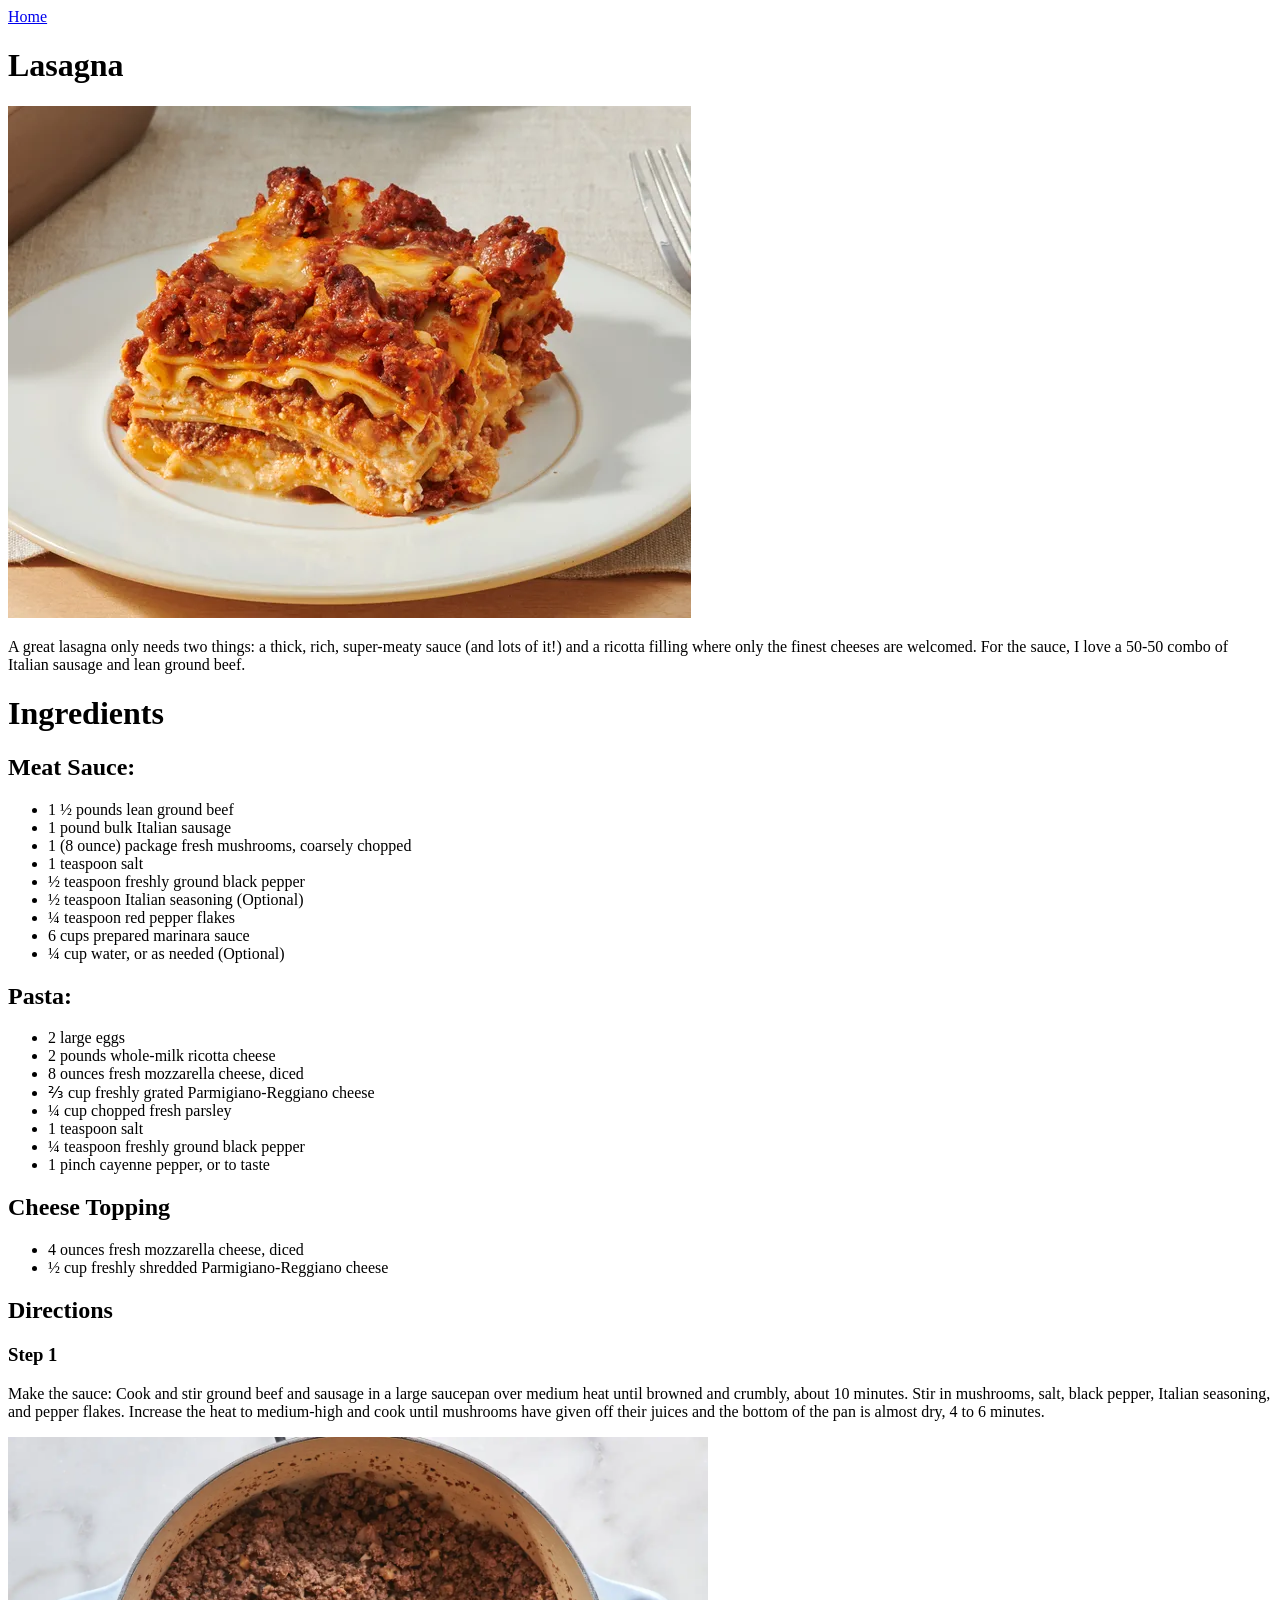
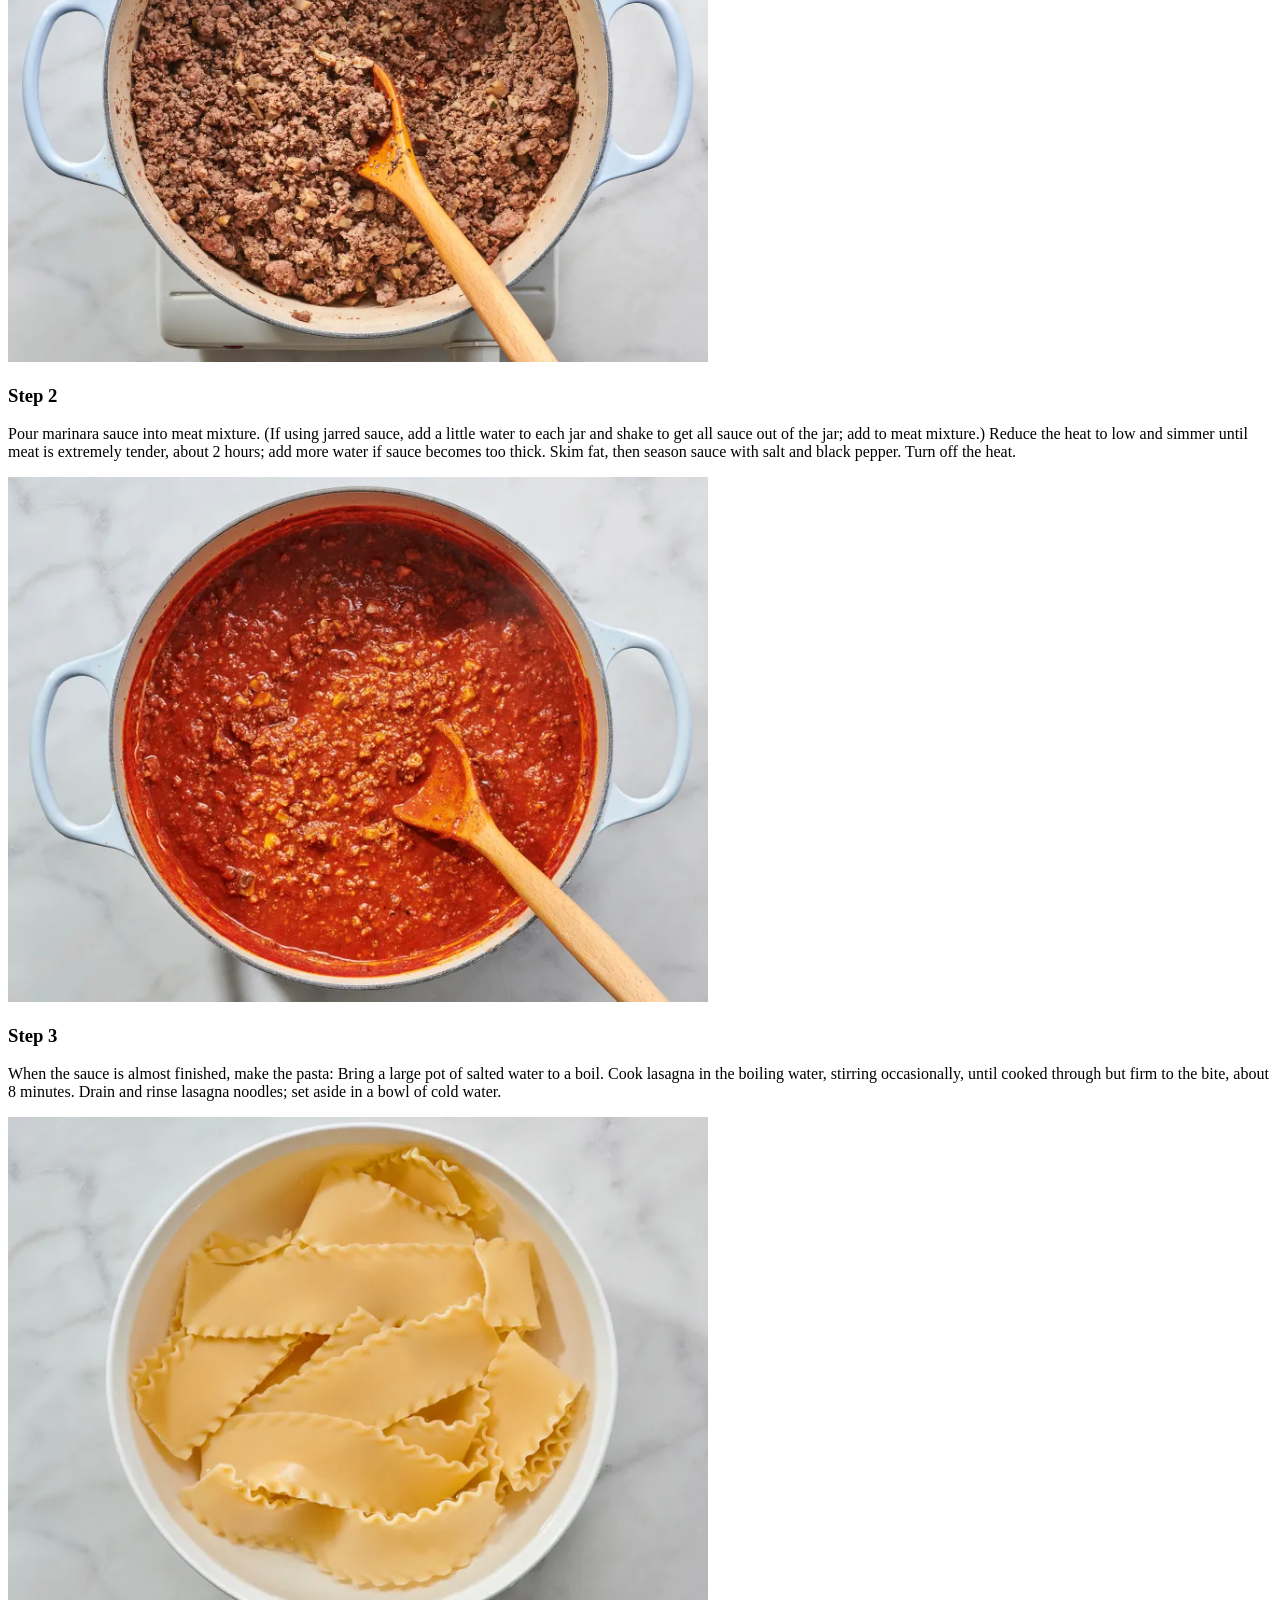
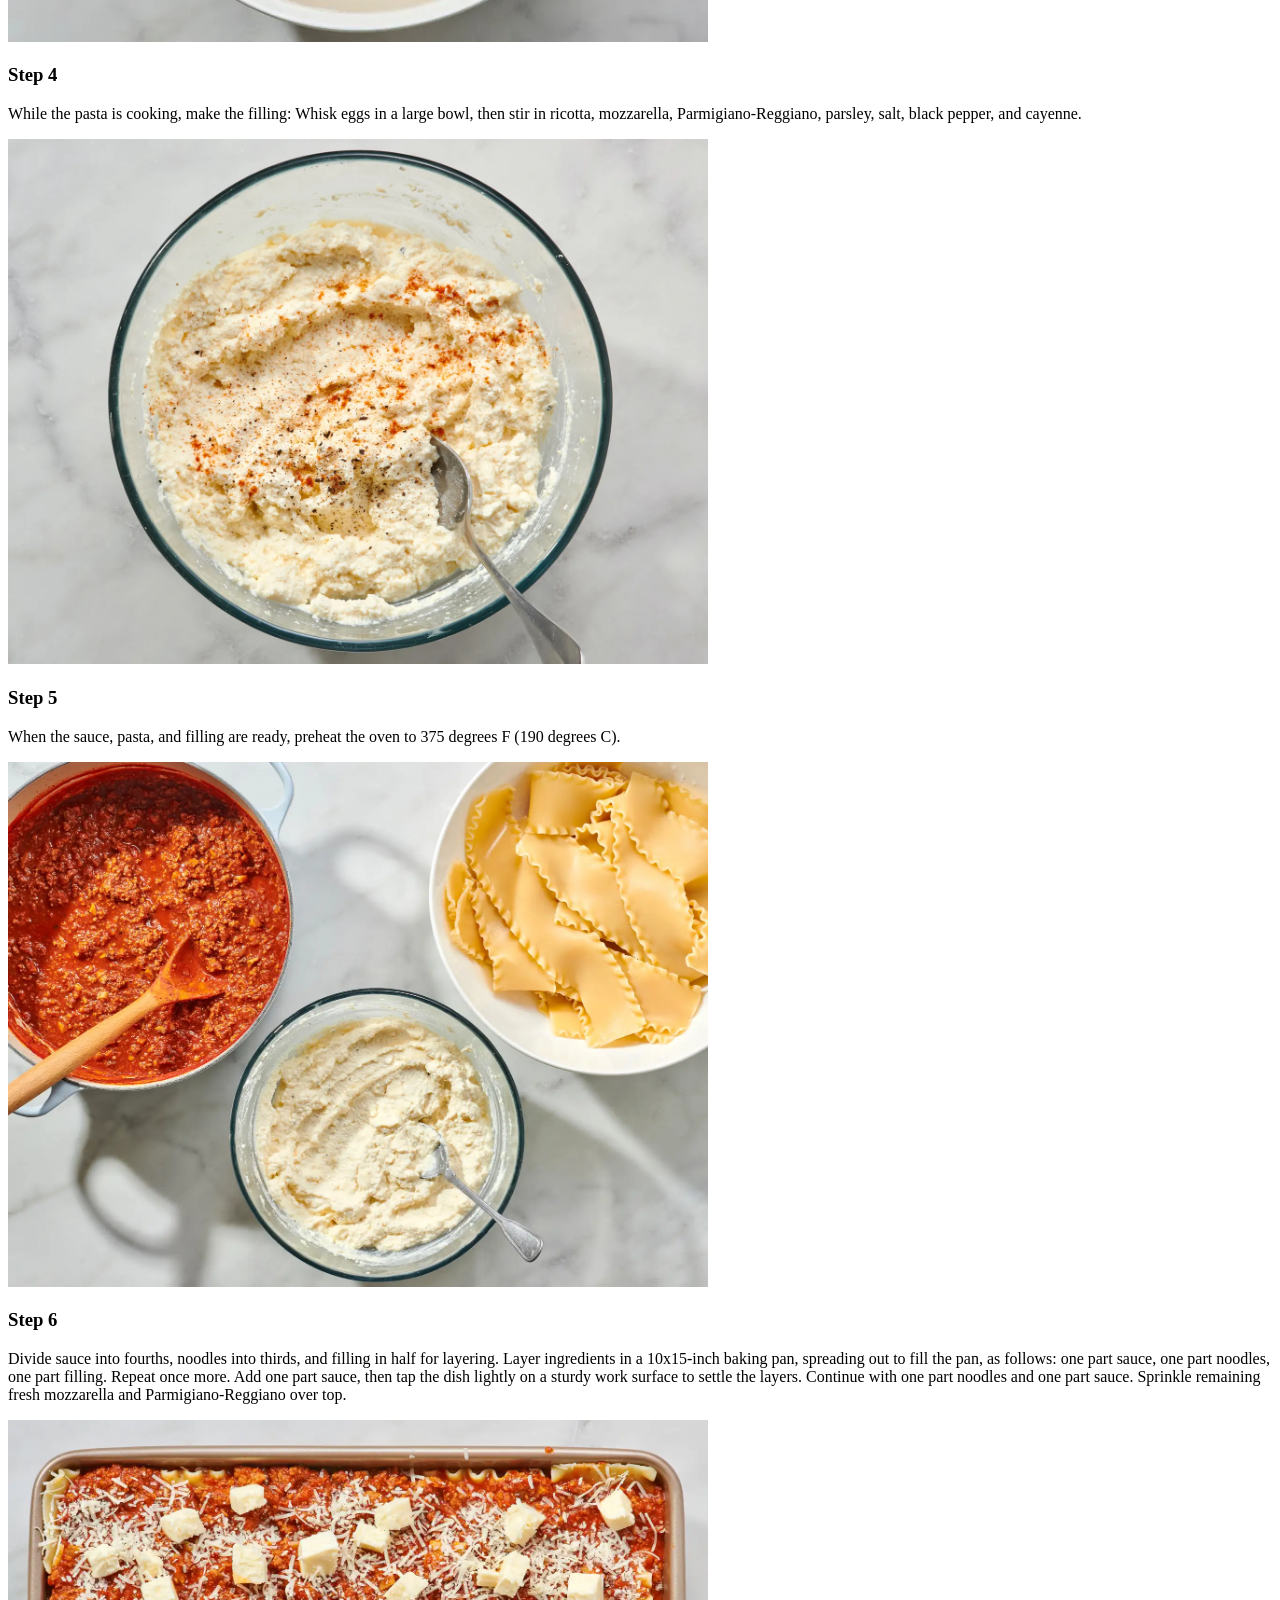
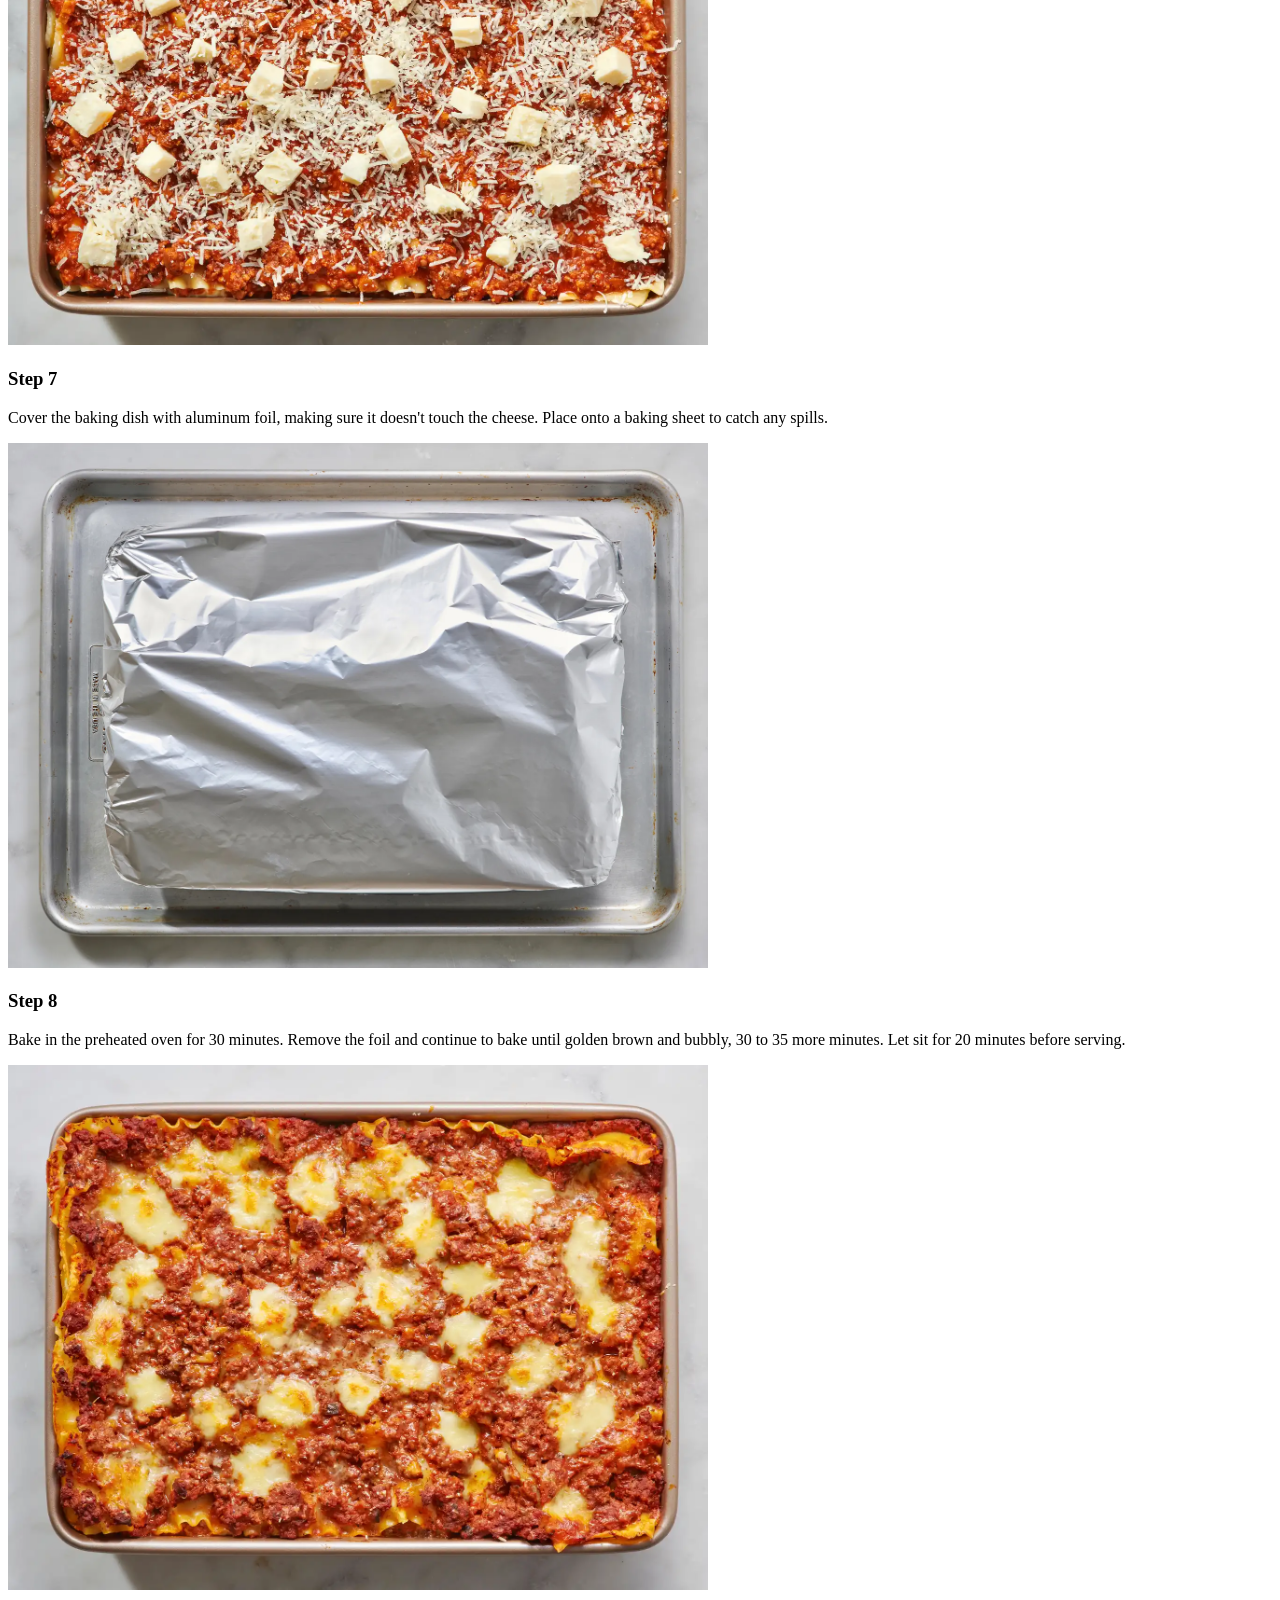
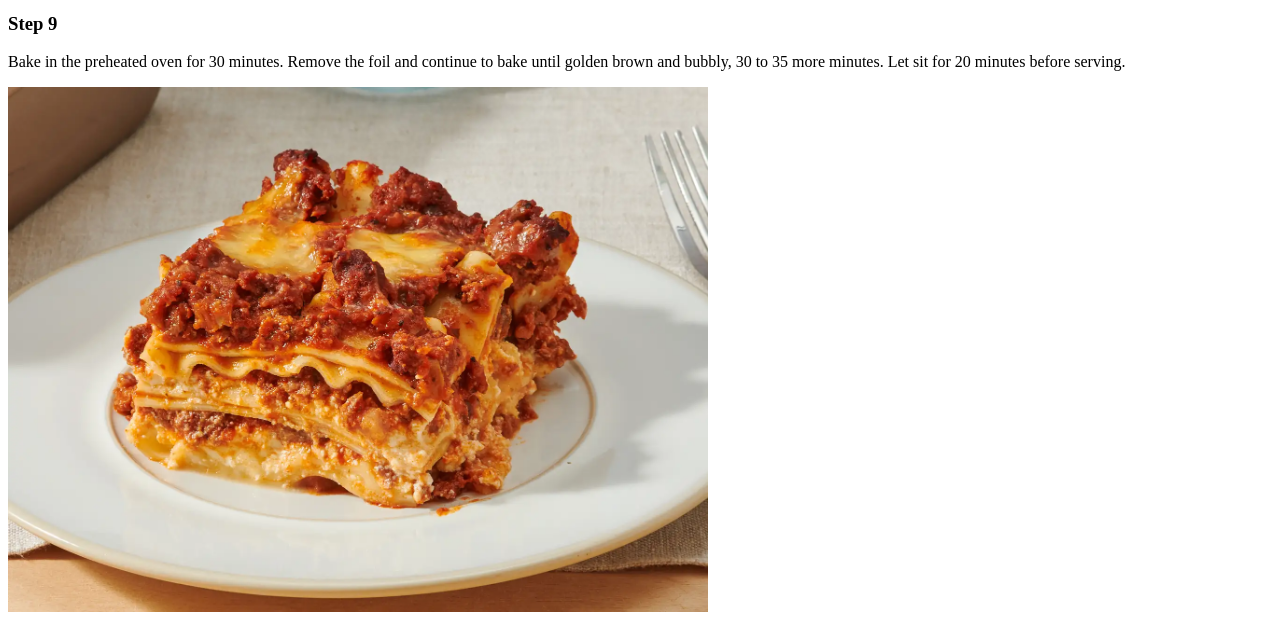
==== recipes/lasagna.html @ dfdcca8e "Added three recipes under the recipe folder" ====
<!DOCTYPE html>
    <html lang="en">
    <head>
        <meta charset="UTF-8">
        <meta name="viewport" content="width=device-width, initial-scale=1.0">
        <title>Document</title>
    </head>
    <body>
        <a href="../index.html">Home</a>

        <h1>Lasagna</h1>
        <img src="../images/lasagna/lasagna.jpg" alt="Lasagna">
        <p>A great lasagna only needs two things: a thick, rich, super-meaty sauce (and lots of it!) and a ricotta filling where only the finest cheeses are welcomed. For the sauce, I love a 50-50 combo of Italian sausage and lean ground beef.</p>
        
        <h1>Ingredients</h1>
        <h2>Meat Sauce:</h2> 
        <ul>
            <li>1 ½ pounds lean ground beef</li>
            <li>1 pound bulk Italian sausage</li>
            <li>1 (8 ounce) package fresh mushrooms, coarsely chopped</li>
            <li>1 teaspoon salt</li>
            <li>½ teaspoon freshly ground black pepper</li>
            <li>½ teaspoon Italian seasoning (Optional)</li>
            <li>¼ teaspoon red pepper flakes</li>
            <li>6 cups prepared marinara sauce</li>
            <li>¼ cup water, or as needed (Optional)</li>
        </ul>

        <h2>Pasta:</h2> 
        <ul>
            <li>2 large eggs</li>
            <li>2 pounds whole-milk ricotta cheese</li>
            <li>8 ounces fresh mozzarella cheese, diced</li>
            <li>⅔ cup freshly grated Parmigiano-Reggiano cheese</li>
            <li>¼ cup chopped fresh parsley</li>
            <li>1 teaspoon salt</li>
            <li>¼ teaspoon freshly ground black pepper</li>
            <li>1 pinch cayenne pepper, or to taste</li>
        </ul>

        <h2>Cheese Topping</h2> 
        <ul>
            <li>4 ounces fresh mozzarella cheese, diced</li>
            <li>½ cup freshly shredded Parmigiano-Reggiano cheese</li>
        </ul>

        <h2>Directions</h2>

        <h3>Step 1</h3>
        <p>Make the sauce: Cook and stir ground beef and sausage in a large saucepan over medium heat until browned and crumbly, about 10 minutes. Stir in mushrooms, salt, black pepper, Italian seasoning, and pepper flakes. Increase the heat to medium-high and cook until mushrooms have given off their juices and the bottom of the pan is almost dry, 4 to 6 minutes.</p>
        <img src="../images/lasagna/lasagna-step1.jpg" alt="Step 1 of the lasagna recipe" width="700">
        
        <h3>Step 2</h3>    
        <p>Pour marinara sauce into meat mixture. (If using jarred sauce, add a little water to each jar and shake to get all sauce out of the jar; add to meat mixture.) Reduce the heat to low and simmer until meat is extremely tender, about 2 hours; add more water if sauce becomes too thick. Skim fat, then season sauce with salt and black pepper. Turn off the heat.</p>
        <img src="../images/lasagna/lasagna-step2.jpg" alt="Step 2 of the lasagna recipe" width="700">
        
        <h3>Step 3</h3>    
        <p>When the sauce is almost finished, make the pasta: Bring a large pot of salted water to a boil. Cook lasagna in the boiling water, stirring occasionally, until cooked through but firm to the bite, about 8 minutes. Drain and rinse lasagna noodles; set aside in a bowl of cold water.</p>
        <img src="../images/lasagna/lasagna-step3.jpg" alt="Step 3 of the lasagna recipe" width="700">
        
        <h3>Step 4</h3>    
        <p>While the pasta is cooking, make the filling: Whisk eggs in a large bowl, then stir in ricotta, mozzarella, Parmigiano-Reggiano, parsley, salt, black pepper, and cayenne.</p>
        <img src="../images/lasagna/lasagna-step4.jpg" alt="Step 4 of the lasagna recipe" width="700">
        
        <h3>Step 5</h3>    
        <p>When the sauce, pasta, and filling are ready, preheat the oven to 375 degrees F (190 degrees C).</p>
        <img src="../images/lasagna/lasagna-step5.jpg" alt="Step 5 of the lasagna recipe" width="700">
        
        <h3>Step 6</h3>    
        <p>Divide sauce into fourths, noodles into thirds, and filling in half for layering. Layer ingredients in a 10x15-inch baking pan, spreading out to fill the pan, as follows: one part sauce, one part noodles, one part filling. Repeat once more. Add one part sauce, then tap the dish lightly on a sturdy work surface to settle the layers. Continue with one part noodles and one part sauce. Sprinkle remaining fresh mozzarella and Parmigiano-Reggiano over top.</p>
        <img src="../images/lasagna/lasagna-step6.jpg" alt="Step 6 of the lasagna recipe" width="700">
        
        <h3>Step 7</h3>    
        <p>Cover the baking dish with aluminum foil, making sure it doesn't touch the cheese. Place onto a baking sheet to catch any spills.</p>
        <img src="../images/lasagna/lasagna-step7.jpg" alt="Step 7 of the lasagna recipe" width="700">
        
        <h3>Step 8</h3>    
        <p>Bake in the preheated oven for 30 minutes. Remove the foil and continue to bake until golden brown and bubbly, 30 to 35 more minutes. Let sit for 20 minutes before serving.</p>
        <img src="../images/lasagna/lasagna-step8.jpg" alt="Step 8 of the lasagna recipe" width="700">
        
        <h3>Step 9</h3>    
        <p>Bake in the preheated oven for 30 minutes. Remove the foil and continue to bake until golden brown and bubbly, 30 to 35 more minutes. Let sit for 20 minutes before serving.</p>
        <img src="../images/lasagna/lasagna-step9.jpg" alt="Step 9 of the lasagna recipe" width="700">
        
    </body> 
</html>
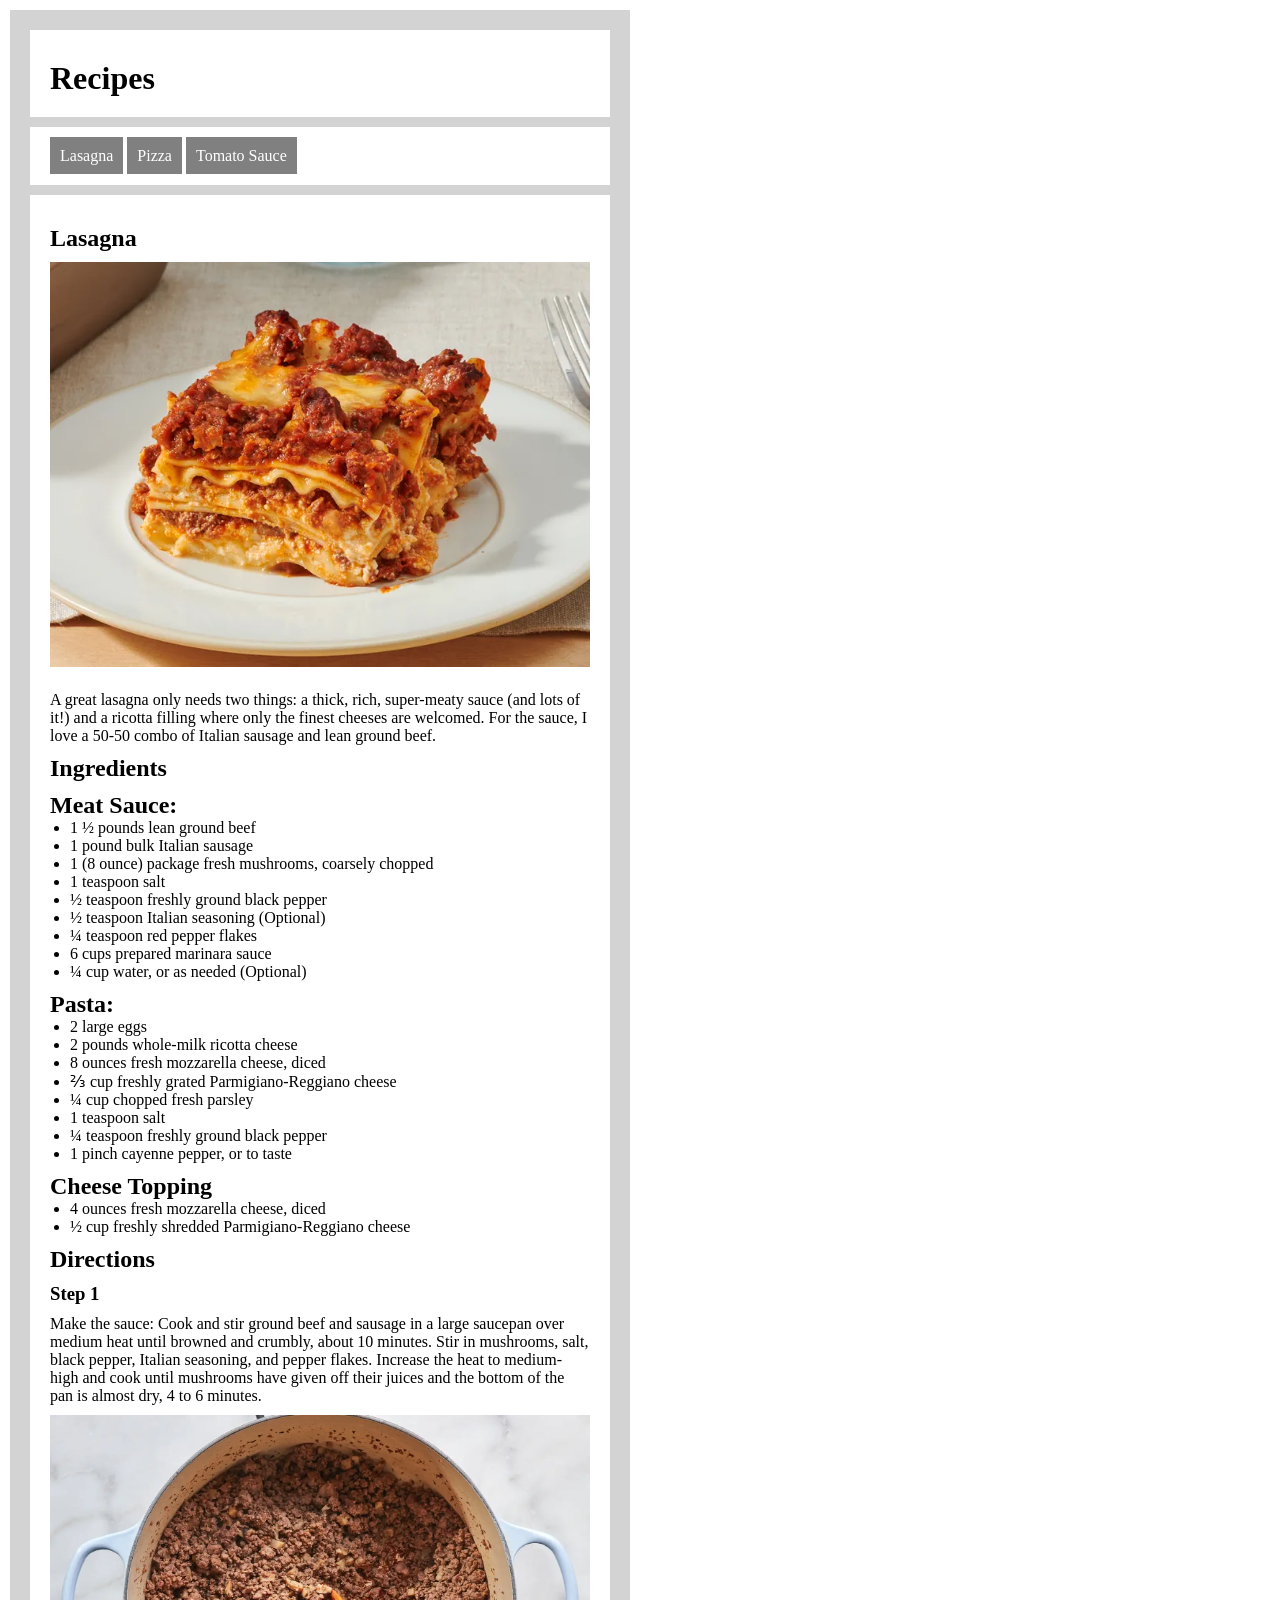
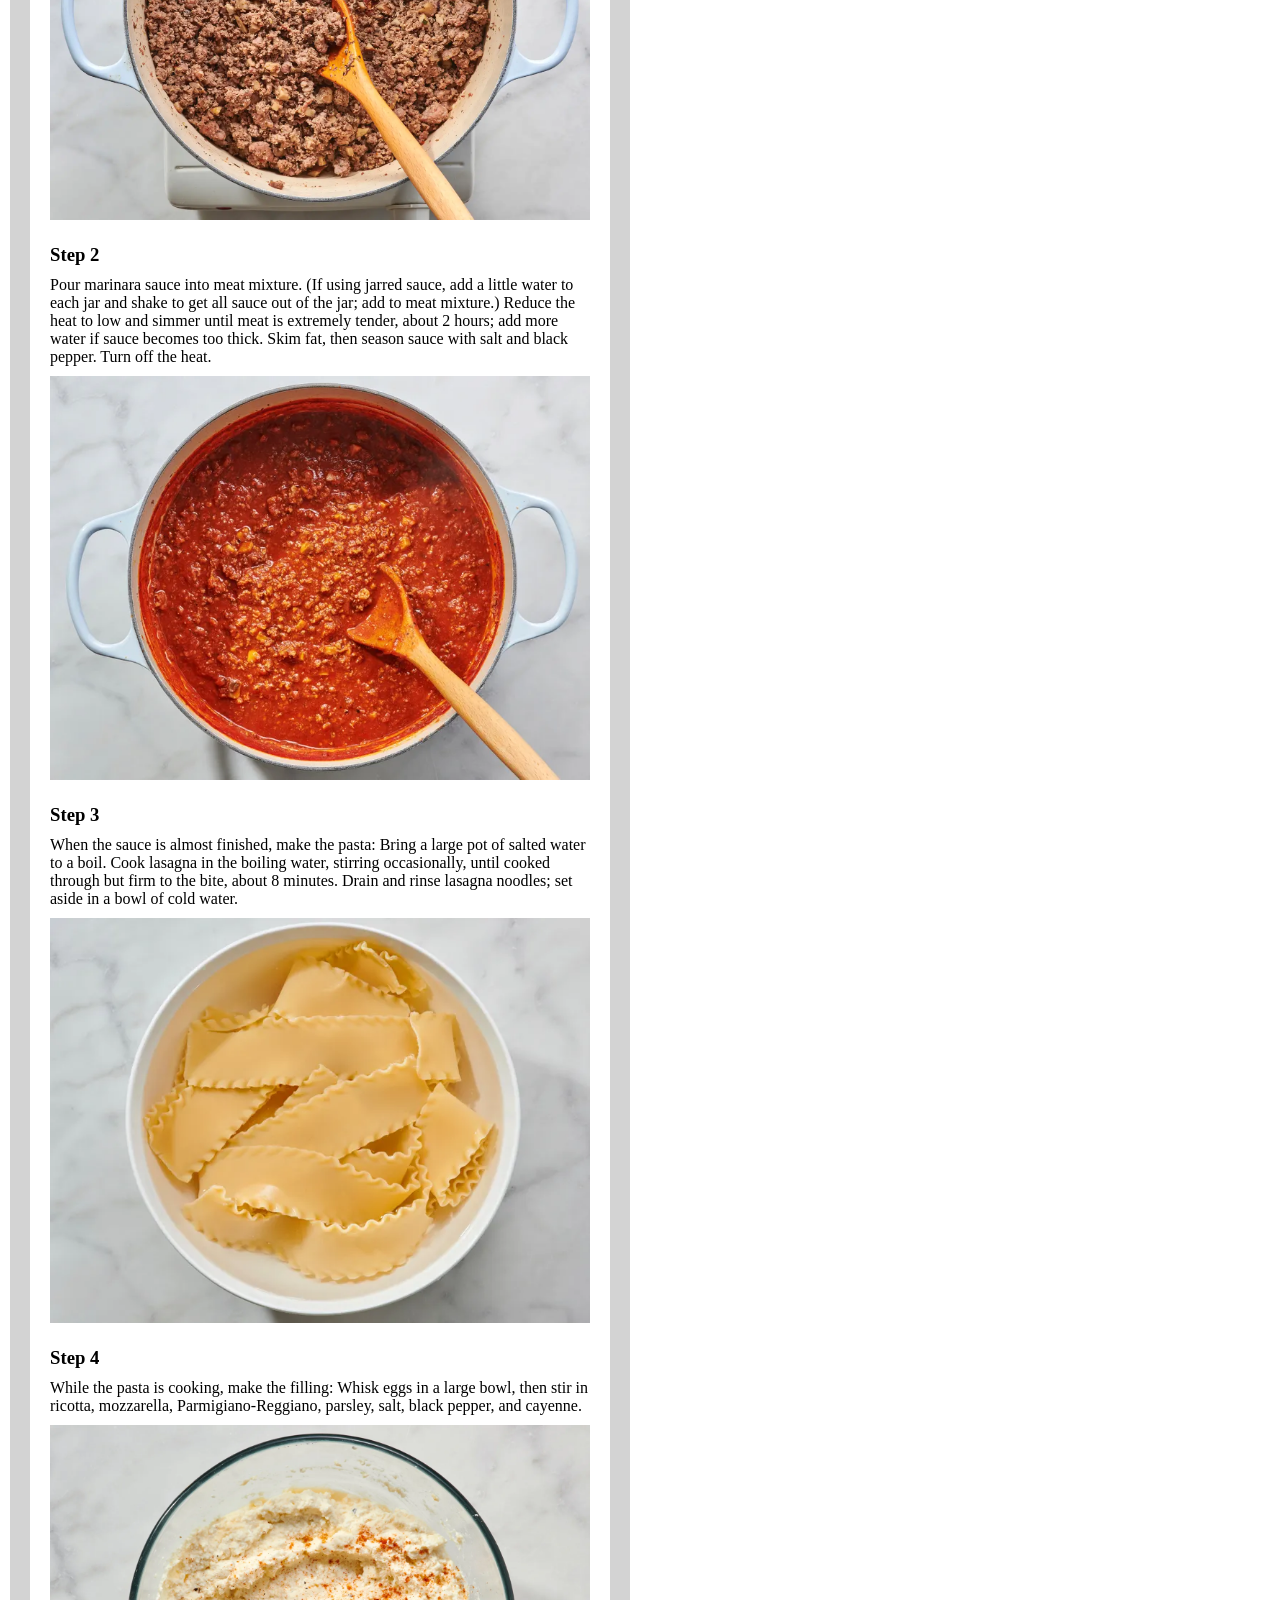
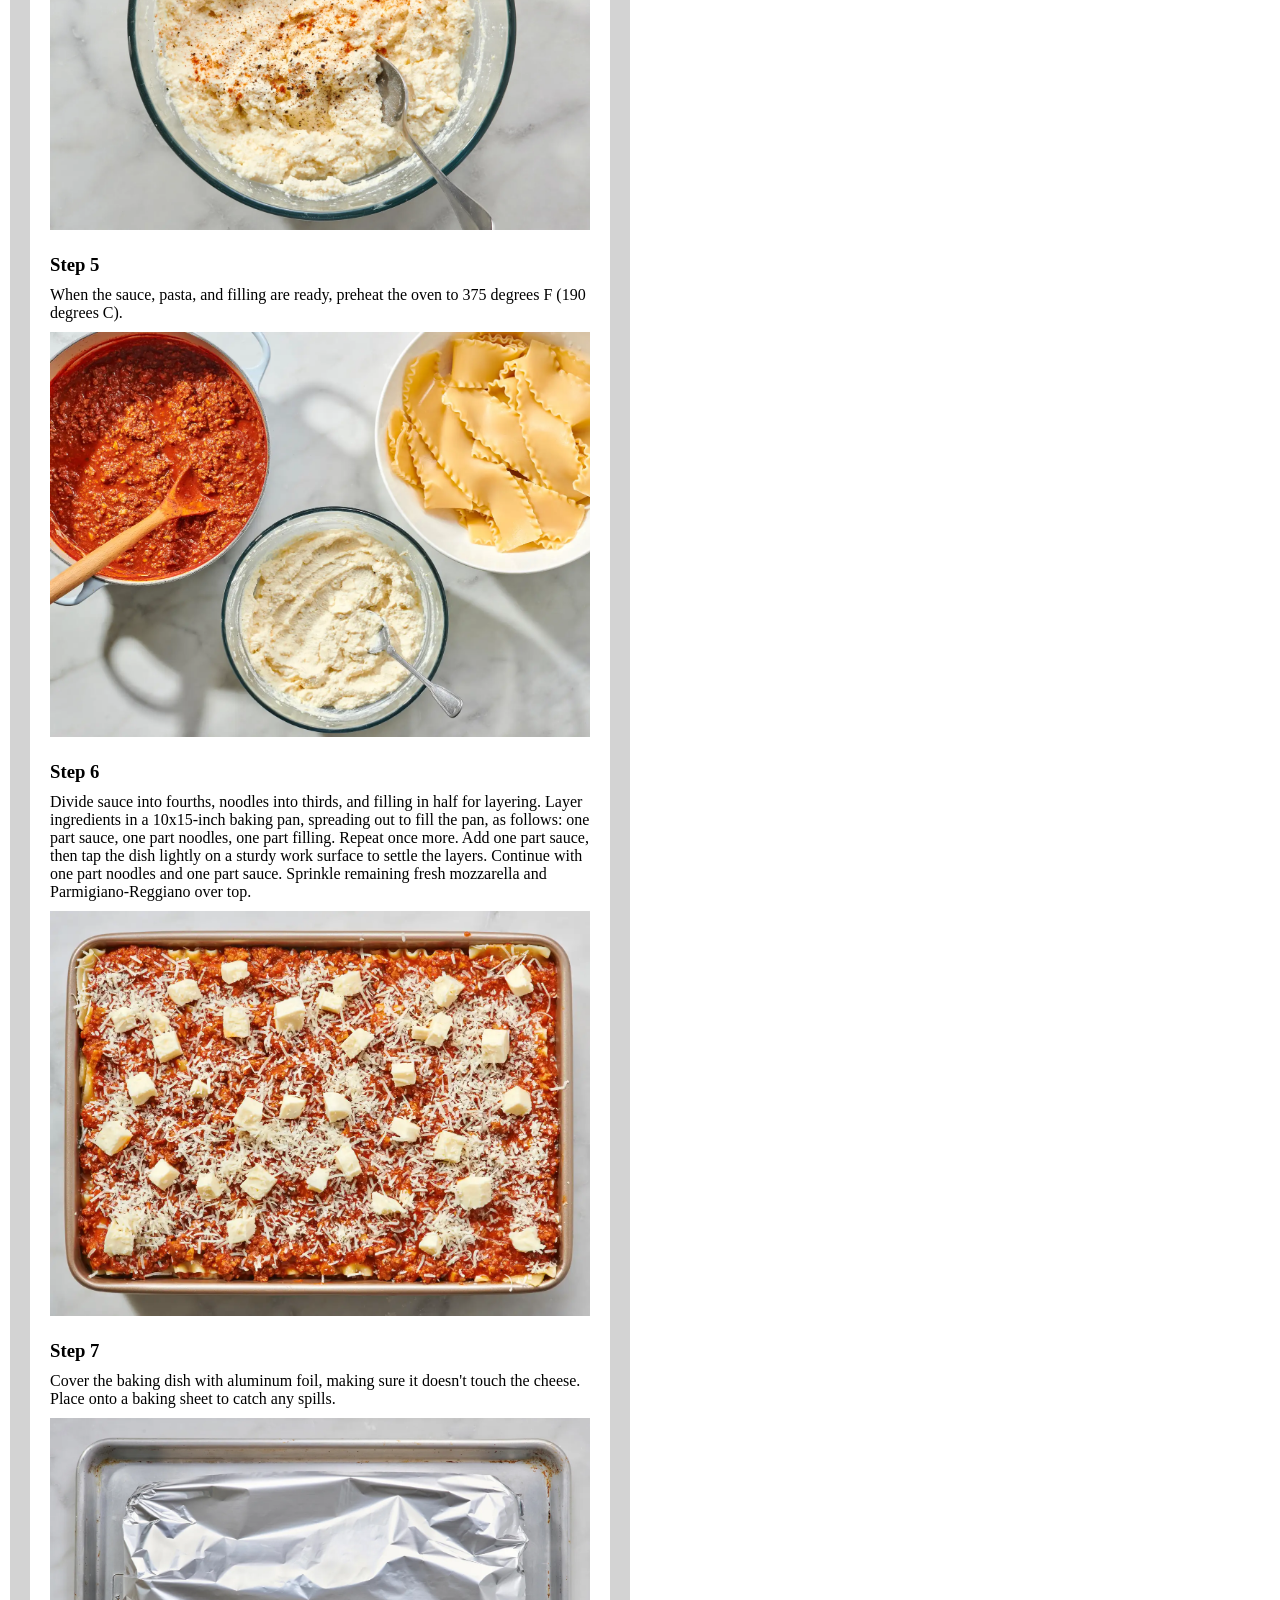
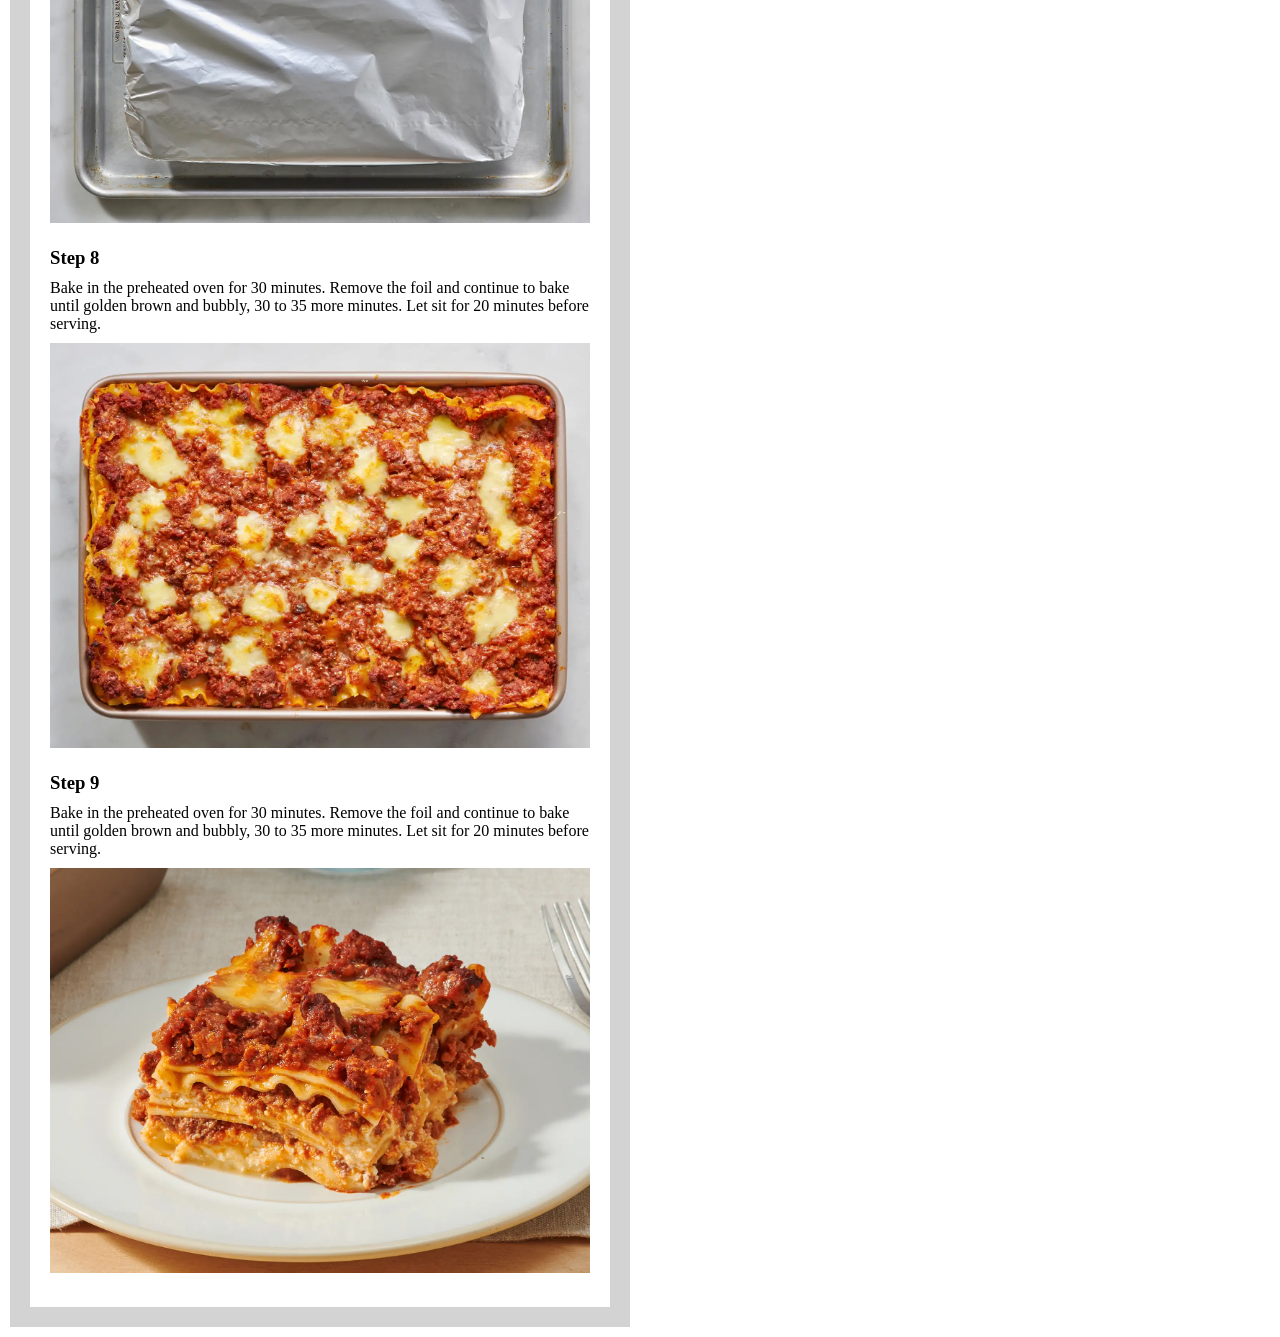
==== commit e15b1a8b: "CSS added and a few bugs fixed" ====
--- a/recipes/lasagna.html
+++ b/recipes/lasagna.html
@@ -4,83 +4,100 @@
         <meta charset="UTF-8">
         <meta name="viewport" content="width=device-width, initial-scale=1.0">
         <title>Document</title>
+        <link rel="stylesheet" href="../stylesheet.css">
     </head>
     <body>
-        <a href="../index.html">Home</a>
 
-        <h1>Lasagna</h1>
-        <img src="../images/lasagna/lasagna.jpg" alt="Lasagna">
-        <p>A great lasagna only needs two things: a thick, rich, super-meaty sauce (and lots of it!) and a ricotta filling where only the finest cheeses are welcomed. For the sauce, I love a 50-50 combo of Italian sausage and lean ground beef.</p>
+        <div id="wrapper">
+            <header>
+                <h1><a href="../index.html">Recipes</a></h1>
+            </header>
+            <nav>
+                <ul>
+                    <li><a href="lasagna.html">Lasagna</a></li>
+                    <li><a href="pizza.html">Pizza</a></li>
+                    <li><a href="tomato-sauce.html">Tomato Sauce</a></li>
+                </ul>
+            </nav>
+            
+            <section>
+
+                <h1>Lasagna</h1>
+                <img src="../images/lasagna/lasagna.jpg" alt="Lasagna">
+                <p>A great lasagna only needs two things: a thick, rich, super-meaty sauce (and lots of it!) and a ricotta filling where only the finest cheeses are welcomed. For the sauce, I love a 50-50 combo of Italian sausage and lean ground beef.</p>
+                
+                <h1>Ingredients</h1>
+                <h2>Meat Sauce:</h2> 
+                <ul>
+                    <li>1 ½ pounds lean ground beef</li>
+                    <li>1 pound bulk Italian sausage</li>
+                    <li>1 (8 ounce) package fresh mushrooms, coarsely chopped</li>
+                    <li>1 teaspoon salt</li>
+                    <li>½ teaspoon freshly ground black pepper</li>
+                    <li>½ teaspoon Italian seasoning (Optional)</li>
+                    <li>¼ teaspoon red pepper flakes</li>
+                    <li>6 cups prepared marinara sauce</li>
+                    <li>¼ cup water, or as needed (Optional)</li>
+                </ul>
+
+                <h2>Pasta:</h2> 
+                <ul>
+                    <li>2 large eggs</li>
+                    <li>2 pounds whole-milk ricotta cheese</li>
+                    <li>8 ounces fresh mozzarella cheese, diced</li>
+                    <li>⅔ cup freshly grated Parmigiano-Reggiano cheese</li>
+                    <li>¼ cup chopped fresh parsley</li>
+                    <li>1 teaspoon salt</li>
+                    <li>¼ teaspoon freshly ground black pepper</li>
+                    <li>1 pinch cayenne pepper, or to taste</li>
+                </ul>
+
+                <h2>Cheese Topping</h2> 
+                <ul>
+                    <li>4 ounces fresh mozzarella cheese, diced</li>
+                    <li>½ cup freshly shredded Parmigiano-Reggiano cheese</li>
+                </ul>
+
+                <h2>Directions</h2>
+
+                <h3>Step 1</h3>
+                <p>Make the sauce: Cook and stir ground beef and sausage in a large saucepan over medium heat until browned and crumbly, about 10 minutes. Stir in mushrooms, salt, black pepper, Italian seasoning, and pepper flakes. Increase the heat to medium-high and cook until mushrooms have given off their juices and the bottom of the pan is almost dry, 4 to 6 minutes.</p>
+                <img src="../images/lasagna/lasagna-step1.jpg" alt="Step 1 of the lasagna recipe"cc>
+                
+                <h3>Step 2</h3>    
+                <p>Pour marinara sauce into meat mixture. (If using jarred sauce, add a little water to each jar and shake to get all sauce out of the jar; add to meat mixture.) Reduce the heat to low and simmer until meat is extremely tender, about 2 hours; add more water if sauce becomes too thick. Skim fat, then season sauce with salt and black pepper. Turn off the heat.</p>
+                <img src="../images/lasagna/lasagna-step2.jpg" alt="Step 2 of the lasagna recipe" width="700">
+                
+                <h3>Step 3</h3>    
+                <p>When the sauce is almost finished, make the pasta: Bring a large pot of salted water to a boil. Cook lasagna in the boiling water, stirring occasionally, until cooked through but firm to the bite, about 8 minutes. Drain and rinse lasagna noodles; set aside in a bowl of cold water.</p>
+                <img src="../images/lasagna/lasagna-step3.jpg" alt="Step 3 of the lasagna recipe" width="700">
+                
+                <h3>Step 4</h3>    
+                <p>While the pasta is cooking, make the filling: Whisk eggs in a large bowl, then stir in ricotta, mozzarella, Parmigiano-Reggiano, parsley, salt, black pepper, and cayenne.</p>
+                <img src="../images/lasagna/lasagna-step4.jpg" alt="Step 4 of the lasagna recipe" width="700">
+                
+                <h3>Step 5</h3>    
+                <p>When the sauce, pasta, and filling are ready, preheat the oven to 375 degrees F (190 degrees C).</p>
+                <img src="../images/lasagna/lasagna-step5.jpg" alt="Step 5 of the lasagna recipe" width="700">
+                
+                <h3>Step 6</h3>    
+                <p>Divide sauce into fourths, noodles into thirds, and filling in half for layering. Layer ingredients in a 10x15-inch baking pan, spreading out to fill the pan, as follows: one part sauce, one part noodles, one part filling. Repeat once more. Add one part sauce, then tap the dish lightly on a sturdy work surface to settle the layers. Continue with one part noodles and one part sauce. Sprinkle remaining fresh mozzarella and Parmigiano-Reggiano over top.</p>
+                <img src="../images/lasagna/lasagna-step6.jpg" alt="Step 6 of the lasagna recipe" width="700">
+                
+                <h3>Step 7</h3>    
+                <p>Cover the baking dish with aluminum foil, making sure it doesn't touch the cheese. Place onto a baking sheet to catch any spills.</p>
+                <img src="../images/lasagna/lasagna-step7.jpg" alt="Step 7 of the lasagna recipe" width="700">
+                
+                <h3>Step 8</h3>    
+                <p>Bake in the preheated oven for 30 minutes. Remove the foil and continue to bake until golden brown and bubbly, 30 to 35 more minutes. Let sit for 20 minutes before serving.</p>
+                <img src="../images/lasagna/lasagna-step8.jpg" alt="Step 8 of the lasagna recipe" width="700">
+                
+                <h3>Step 9</h3>    
+                <p>Bake in the preheated oven for 30 minutes. Remove the foil and continue to bake until golden brown and bubbly, 30 to 35 more minutes. Let sit for 20 minutes before serving.</p>
+                <img src="../images/lasagna/lasagna-step9.jpg" alt="Step 9 of the lasagna recipe" width="700">
+
+            </section>
         
-        <h1>Ingredients</h1>
-        <h2>Meat Sauce:</h2> 
-        <ul>
-            <li>1 ½ pounds lean ground beef</li>
-            <li>1 pound bulk Italian sausage</li>
-            <li>1 (8 ounce) package fresh mushrooms, coarsely chopped</li>
-            <li>1 teaspoon salt</li>
-            <li>½ teaspoon freshly ground black pepper</li>
-            <li>½ teaspoon Italian seasoning (Optional)</li>
-            <li>¼ teaspoon red pepper flakes</li>
-            <li>6 cups prepared marinara sauce</li>
-            <li>¼ cup water, or as needed (Optional)</li>
-        </ul>
-
-        <h2>Pasta:</h2> 
-        <ul>
-            <li>2 large eggs</li>
-            <li>2 pounds whole-milk ricotta cheese</li>
-            <li>8 ounces fresh mozzarella cheese, diced</li>
-            <li>⅔ cup freshly grated Parmigiano-Reggiano cheese</li>
-            <li>¼ cup chopped fresh parsley</li>
-            <li>1 teaspoon salt</li>
-            <li>¼ teaspoon freshly ground black pepper</li>
-            <li>1 pinch cayenne pepper, or to taste</li>
-        </ul>
-
-        <h2>Cheese Topping</h2> 
-        <ul>
-            <li>4 ounces fresh mozzarella cheese, diced</li>
-            <li>½ cup freshly shredded Parmigiano-Reggiano cheese</li>
-        </ul>
-
-        <h2>Directions</h2>
-
-        <h3>Step 1</h3>
-        <p>Make the sauce: Cook and stir ground beef and sausage in a large saucepan over medium heat until browned and crumbly, about 10 minutes. Stir in mushrooms, salt, black pepper, Italian seasoning, and pepper flakes. Increase the heat to medium-high and cook until mushrooms have given off their juices and the bottom of the pan is almost dry, 4 to 6 minutes.</p>
-        <img src="../images/lasagna/lasagna-step1.jpg" alt="Step 1 of the lasagna recipe" width="700">
-        
-        <h3>Step 2</h3>    
-        <p>Pour marinara sauce into meat mixture. (If using jarred sauce, add a little water to each jar and shake to get all sauce out of the jar; add to meat mixture.) Reduce the heat to low and simmer until meat is extremely tender, about 2 hours; add more water if sauce becomes too thick. Skim fat, then season sauce with salt and black pepper. Turn off the heat.</p>
-        <img src="../images/lasagna/lasagna-step2.jpg" alt="Step 2 of the lasagna recipe" width="700">
-        
-        <h3>Step 3</h3>    
-        <p>When the sauce is almost finished, make the pasta: Bring a large pot of salted water to a boil. Cook lasagna in the boiling water, stirring occasionally, until cooked through but firm to the bite, about 8 minutes. Drain and rinse lasagna noodles; set aside in a bowl of cold water.</p>
-        <img src="../images/lasagna/lasagna-step3.jpg" alt="Step 3 of the lasagna recipe" width="700">
-        
-        <h3>Step 4</h3>    
-        <p>While the pasta is cooking, make the filling: Whisk eggs in a large bowl, then stir in ricotta, mozzarella, Parmigiano-Reggiano, parsley, salt, black pepper, and cayenne.</p>
-        <img src="../images/lasagna/lasagna-step4.jpg" alt="Step 4 of the lasagna recipe" width="700">
-        
-        <h3>Step 5</h3>    
-        <p>When the sauce, pasta, and filling are ready, preheat the oven to 375 degrees F (190 degrees C).</p>
-        <img src="../images/lasagna/lasagna-step5.jpg" alt="Step 5 of the lasagna recipe" width="700">
-        
-        <h3>Step 6</h3>    
-        <p>Divide sauce into fourths, noodles into thirds, and filling in half for layering. Layer ingredients in a 10x15-inch baking pan, spreading out to fill the pan, as follows: one part sauce, one part noodles, one part filling. Repeat once more. Add one part sauce, then tap the dish lightly on a sturdy work surface to settle the layers. Continue with one part noodles and one part sauce. Sprinkle remaining fresh mozzarella and Parmigiano-Reggiano over top.</p>
-        <img src="../images/lasagna/lasagna-step6.jpg" alt="Step 6 of the lasagna recipe" width="700">
-        
-        <h3>Step 7</h3>    
-        <p>Cover the baking dish with aluminum foil, making sure it doesn't touch the cheese. Place onto a baking sheet to catch any spills.</p>
-        <img src="../images/lasagna/lasagna-step7.jpg" alt="Step 7 of the lasagna recipe" width="700">
-        
-        <h3>Step 8</h3>    
-        <p>Bake in the preheated oven for 30 minutes. Remove the foil and continue to bake until golden brown and bubbly, 30 to 35 more minutes. Let sit for 20 minutes before serving.</p>
-        <img src="../images/lasagna/lasagna-step8.jpg" alt="Step 8 of the lasagna recipe" width="700">
-        
-        <h3>Step 9</h3>    
-        <p>Bake in the preheated oven for 30 minutes. Remove the foil and continue to bake until golden brown and bubbly, 30 to 35 more minutes. Let sit for 20 minutes before serving.</p>
-        <img src="../images/lasagna/lasagna-step9.jpg" alt="Step 9 of the lasagna recipe" width="700">
-        
+        </div>
     </body> 
 </html>
--- a/stylesheet.css
+++ b/stylesheet.css
@@ -0,0 +1,69 @@
+*{
+    margin: 0;
+    padding: 0;
+}
+
+#wrapper{
+    width: 600px;
+    background-color: lightgray;
+    padding: 10px;
+    margin: 10px;
+}
+
+header{
+    padding: 20px;
+    background-color: white;
+    margin: 10px;
+    color: black;
+}
+
+header a{
+    color: black;
+    text-decoration: none;
+}
+
+header a:hover{
+    text-decoration: underline;
+}
+
+nav{
+    padding: 20px;
+    background-color: white;
+    margin: 10px;
+}
+
+nav li{
+    display: inline;
+}
+
+nav a{
+    padding: 10px;
+    background-color: gray;
+    color: white;
+    text-decoration: none;
+}
+
+nav a:hover{
+    background-color: lightgray;
+    color: black;
+    text-decoration: underline;
+}
+
+section{
+    padding: 20px;
+    background-color: white;
+    margin: 10px;
+}
+
+section li{
+    margin-left: 20px;
+}
+
+section img{
+    width: 100%;
+    padding: 10px 0px;
+}
+
+section p, h1, h2, h3{
+    padding-top:10px
+}
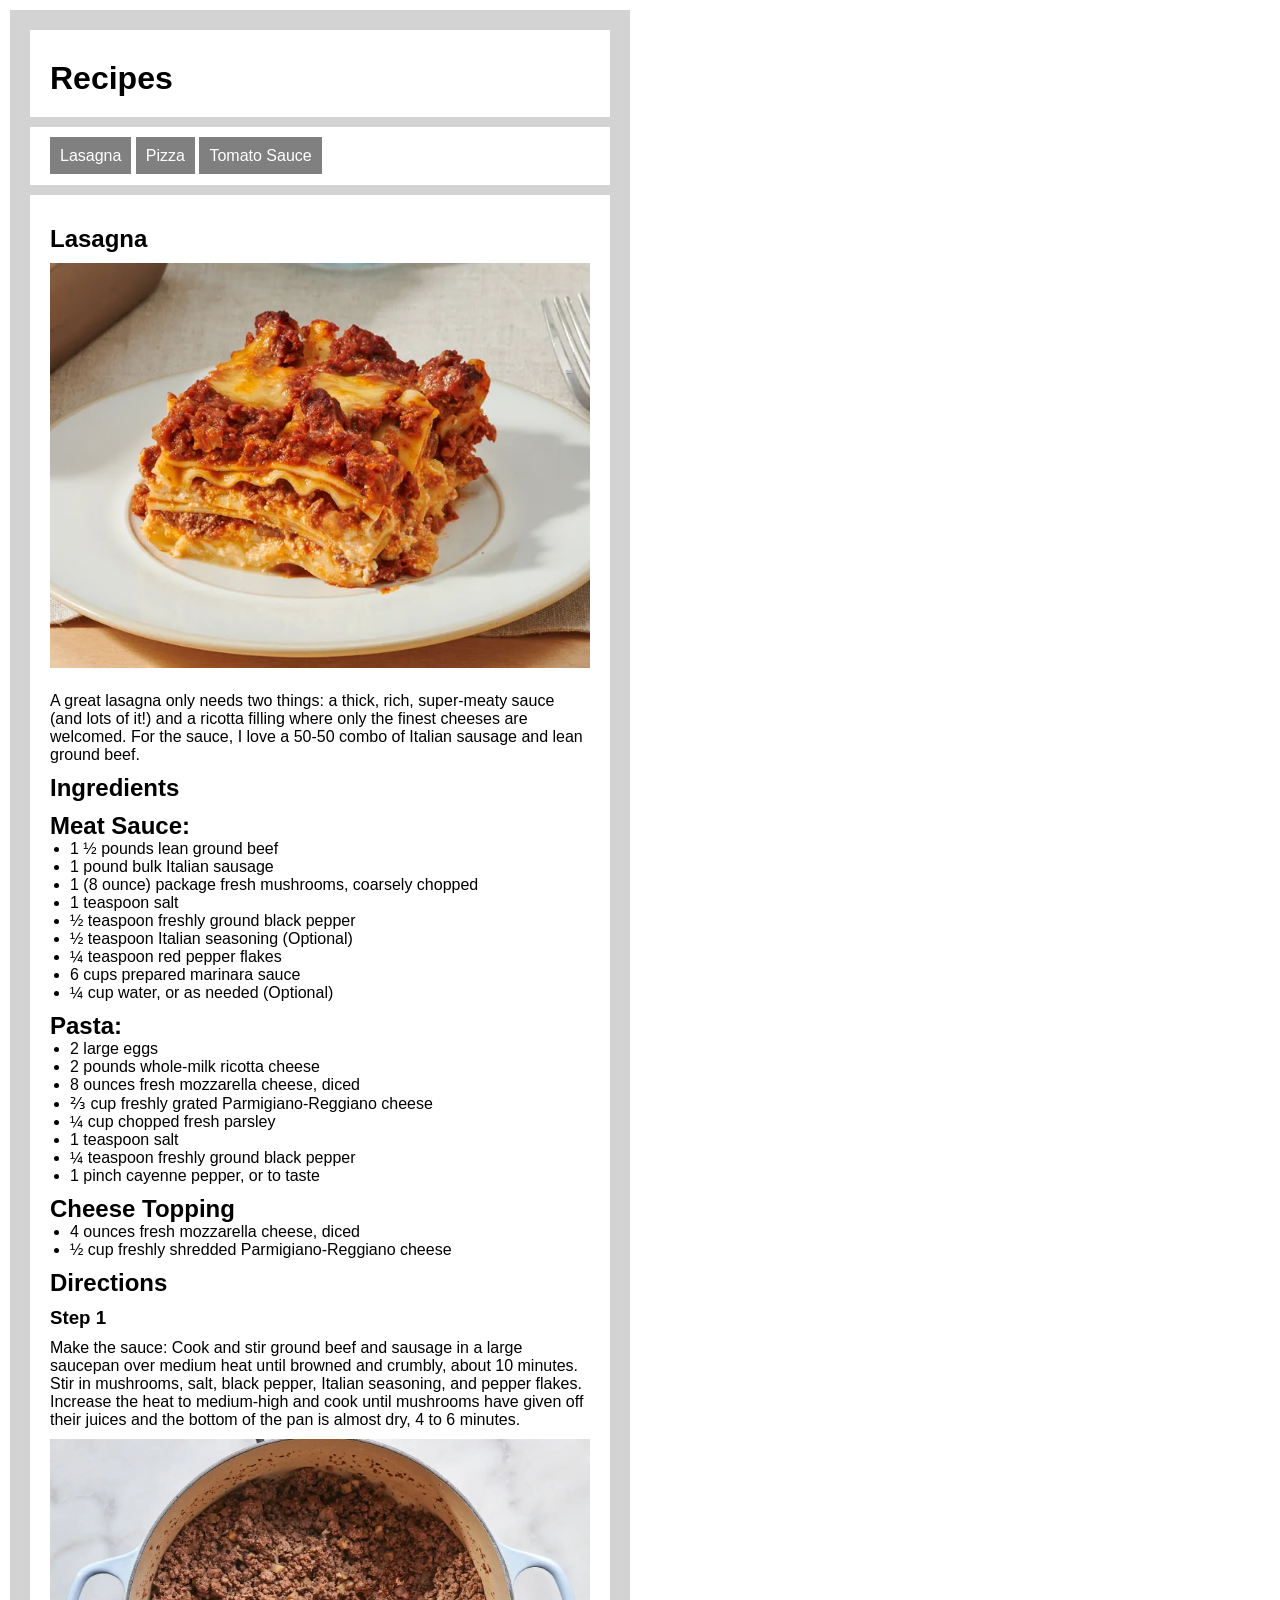
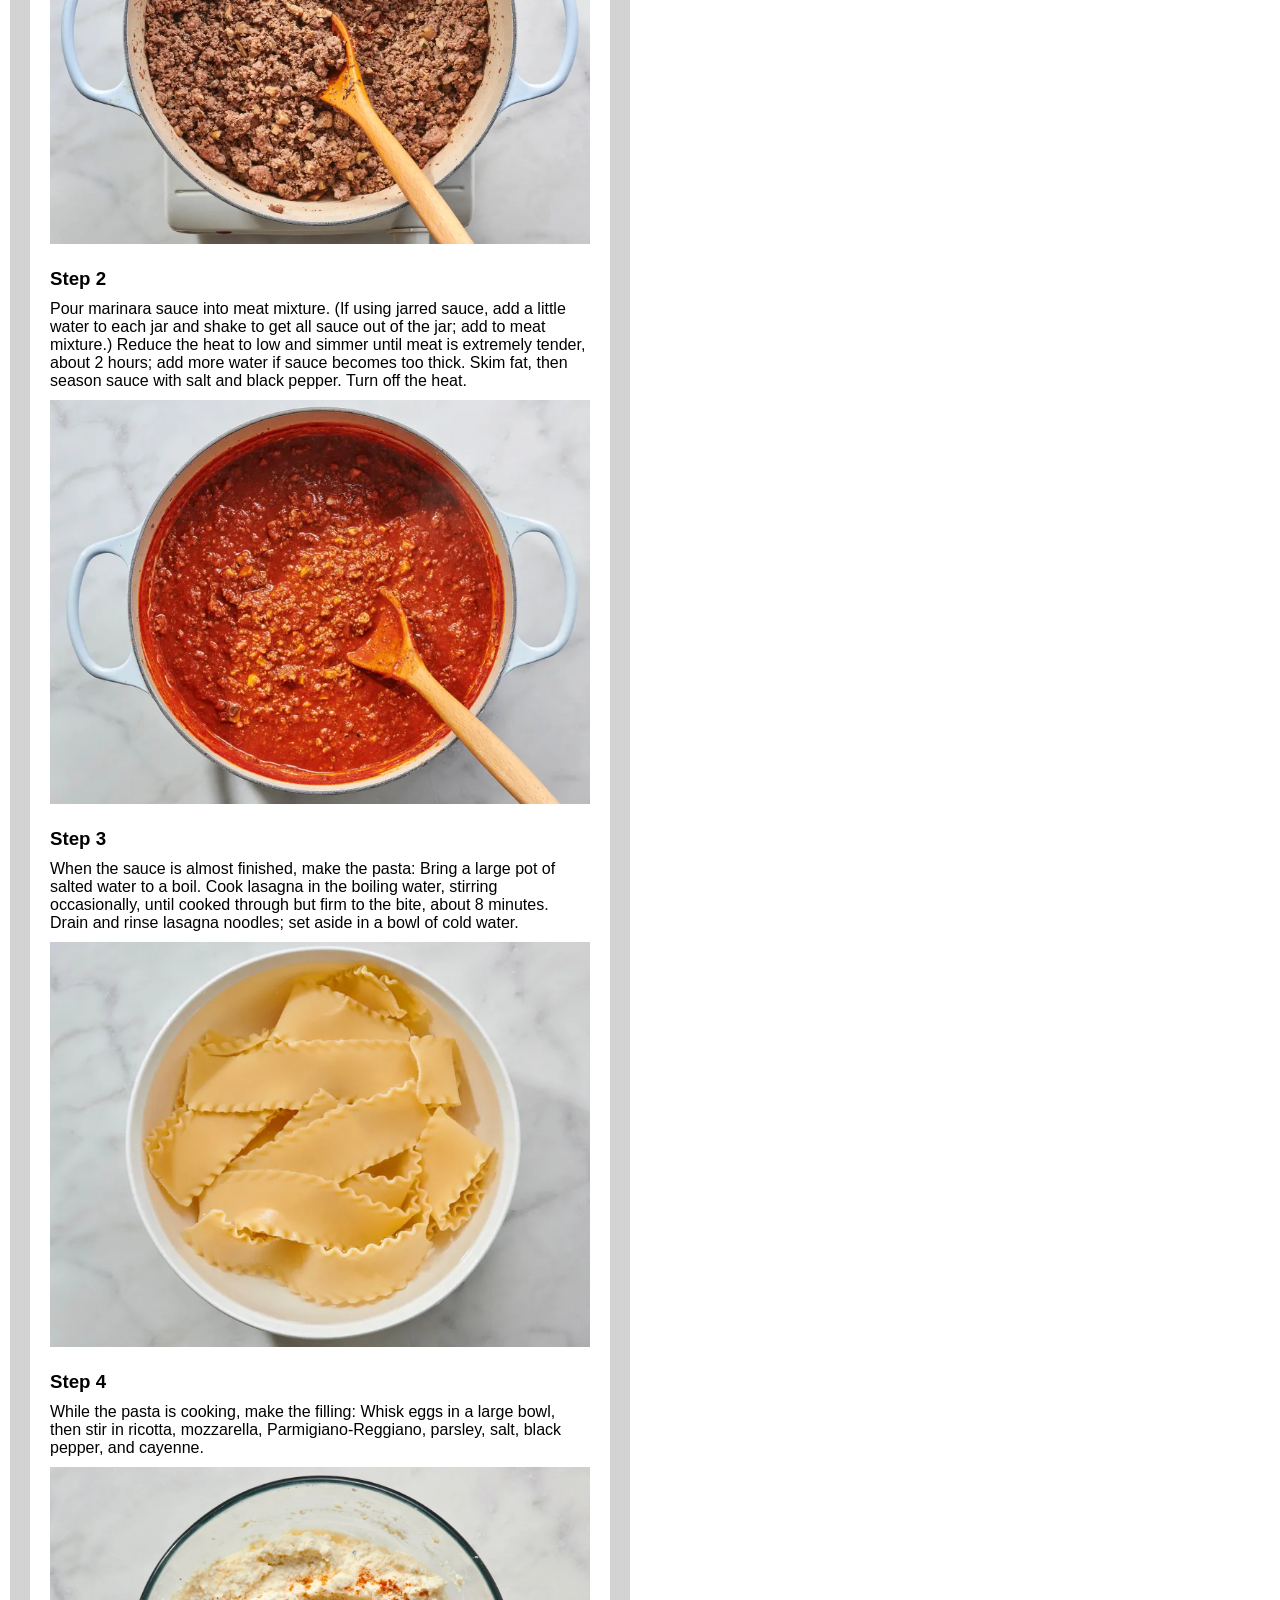
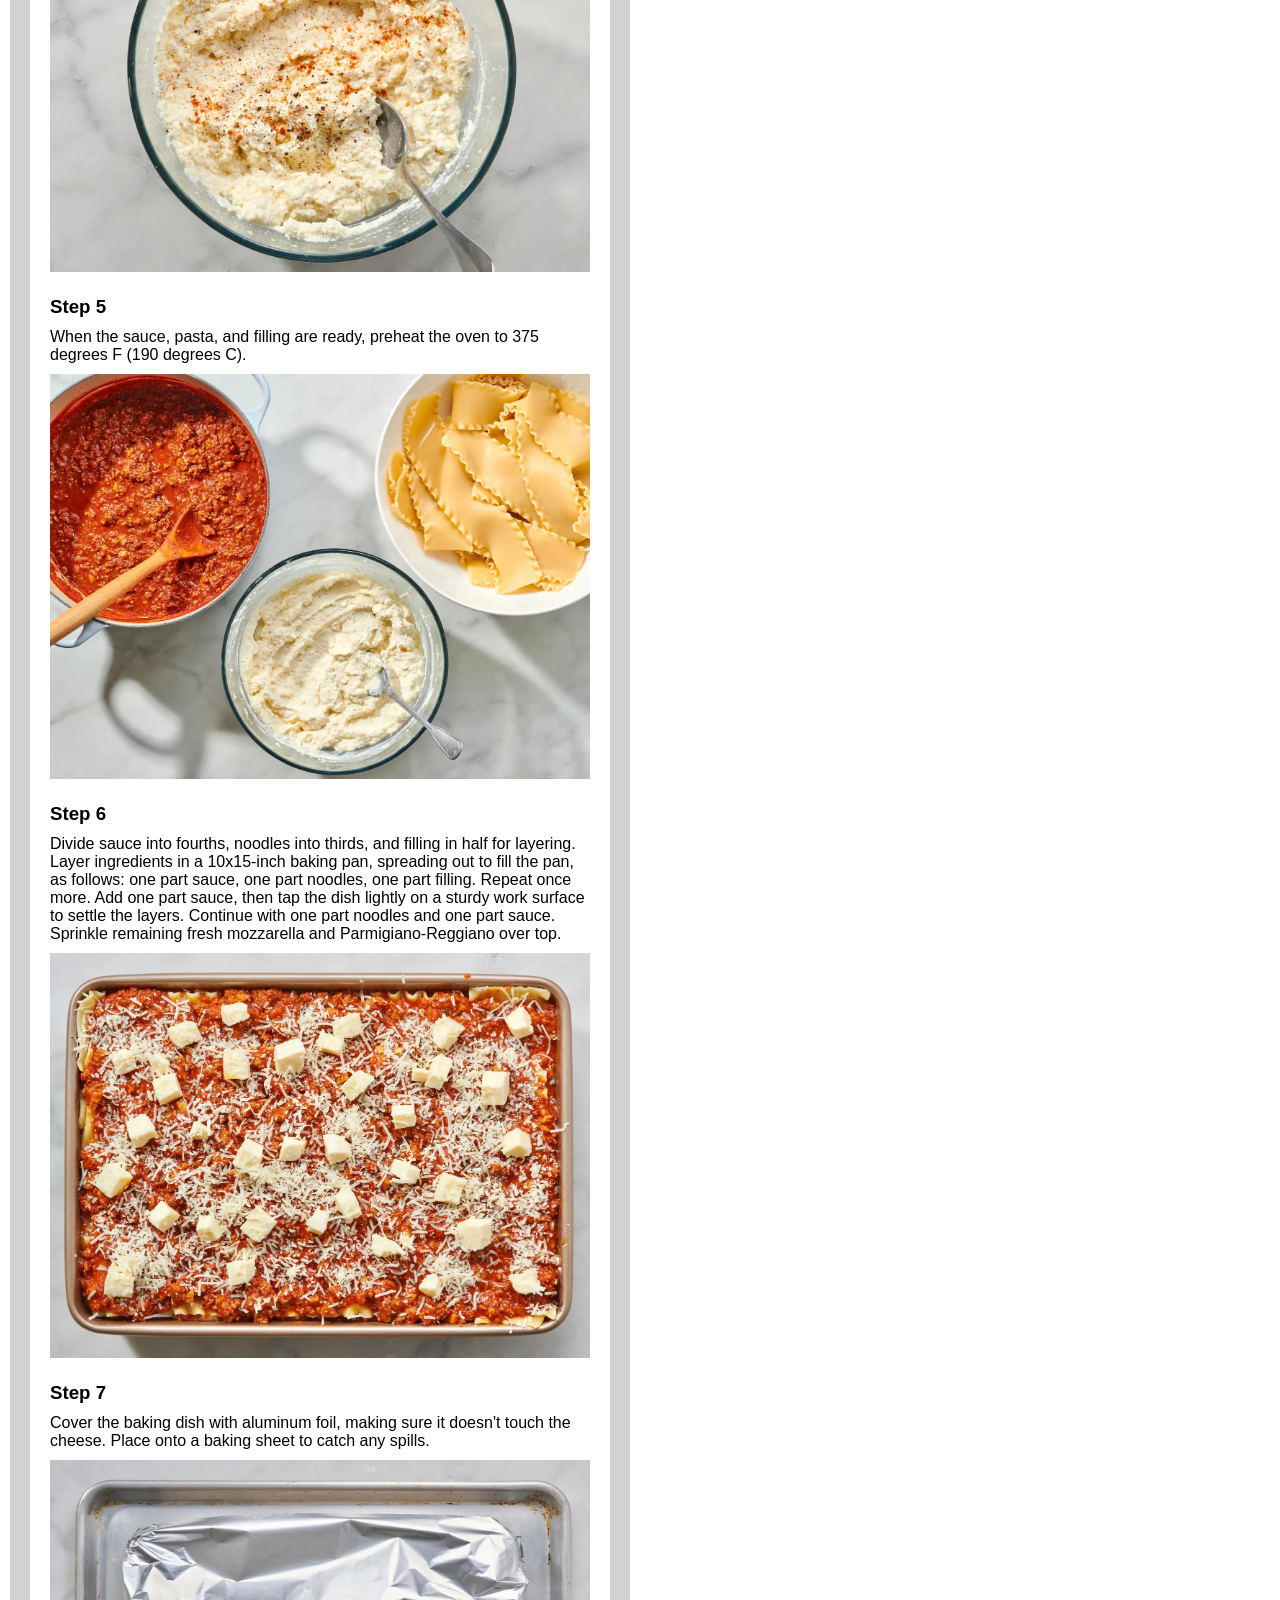
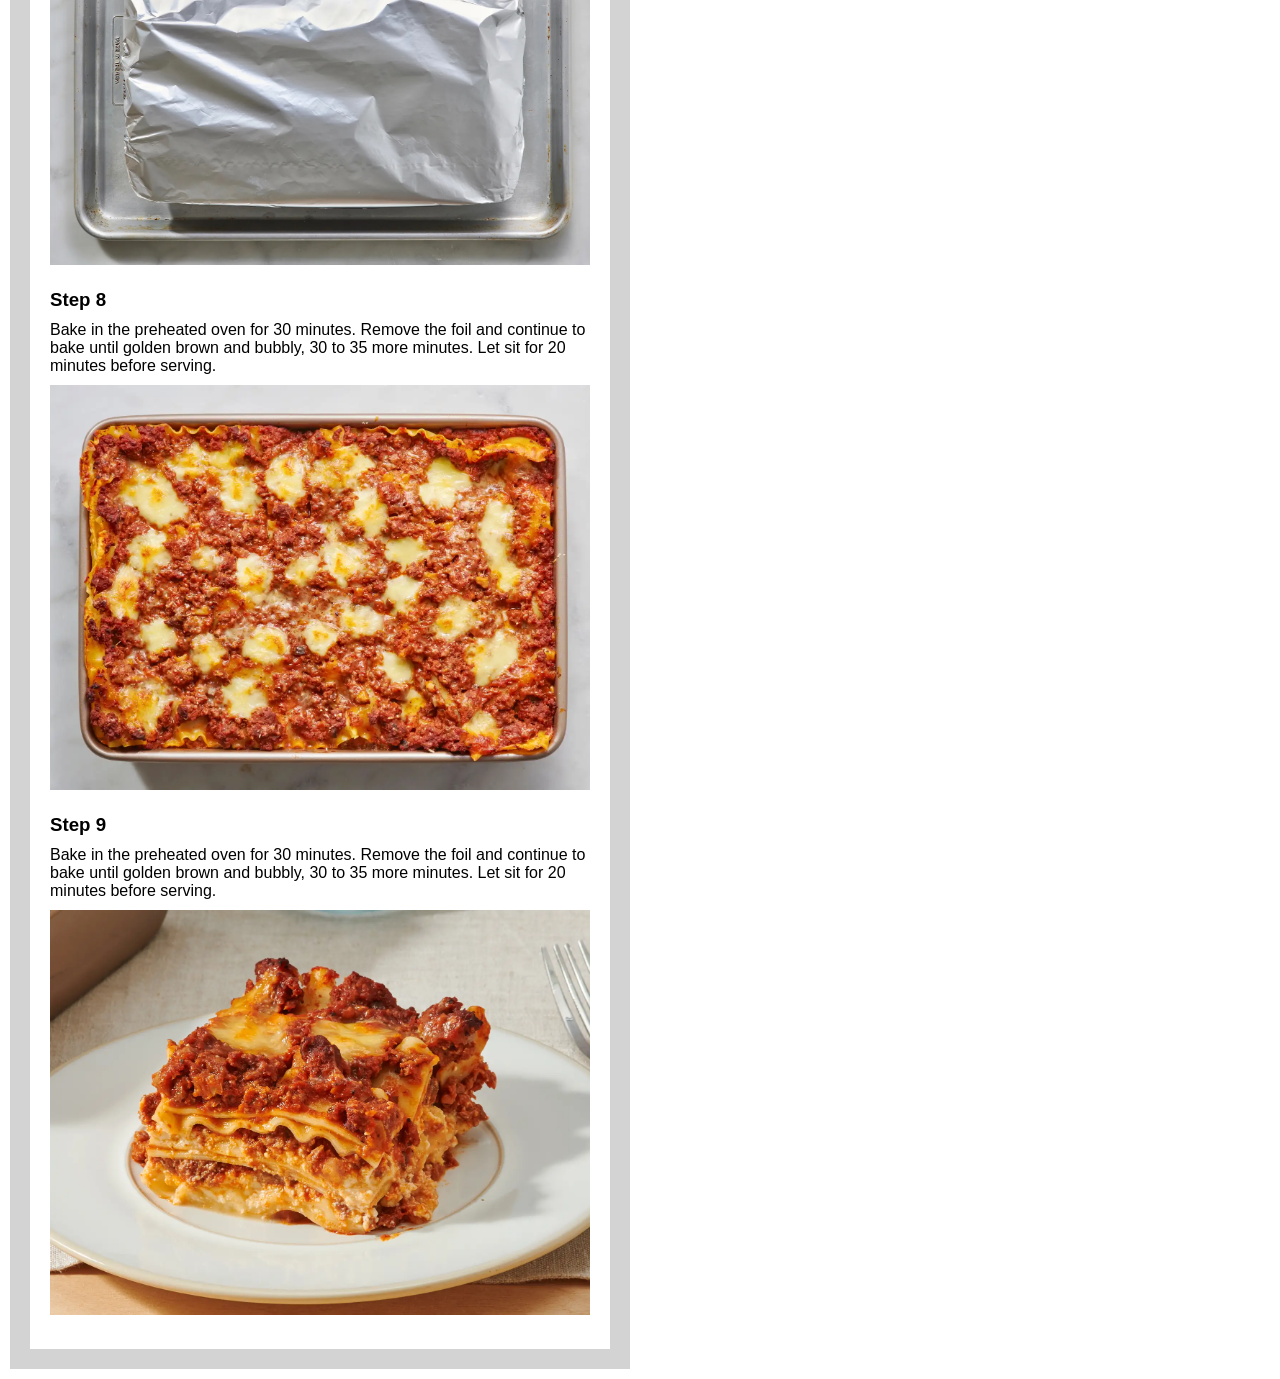
==== commit dc92a32e: "Deleted the old image width from the HTML" ====
--- a/recipes/lasagna.html
+++ b/recipes/lasagna.html
@@ -66,35 +66,35 @@
                 
                 <h3>Step 2</h3>    
                 <p>Pour marinara sauce into meat mixture. (If using jarred sauce, add a little water to each jar and shake to get all sauce out of the jar; add to meat mixture.) Reduce the heat to low and simmer until meat is extremely tender, about 2 hours; add more water if sauce becomes too thick. Skim fat, then season sauce with salt and black pepper. Turn off the heat.</p>
-                <img src="../images/lasagna/lasagna-step2.jpg" alt="Step 2 of the lasagna recipe" width="700">
+                <img src="../images/lasagna/lasagna-step2.jpg" alt="Step 2 of the lasagna recipe">
                 
                 <h3>Step 3</h3>    
                 <p>When the sauce is almost finished, make the pasta: Bring a large pot of salted water to a boil. Cook lasagna in the boiling water, stirring occasionally, until cooked through but firm to the bite, about 8 minutes. Drain and rinse lasagna noodles; set aside in a bowl of cold water.</p>
-                <img src="../images/lasagna/lasagna-step3.jpg" alt="Step 3 of the lasagna recipe" width="700">
+                <img src="../images/lasagna/lasagna-step3.jpg" alt="Step 3 of the lasagna recipe">
                 
                 <h3>Step 4</h3>    
                 <p>While the pasta is cooking, make the filling: Whisk eggs in a large bowl, then stir in ricotta, mozzarella, Parmigiano-Reggiano, parsley, salt, black pepper, and cayenne.</p>
-                <img src="../images/lasagna/lasagna-step4.jpg" alt="Step 4 of the lasagna recipe" width="700">
+                <img src="../images/lasagna/lasagna-step4.jpg" alt="Step 4 of the lasagna recipe">
                 
                 <h3>Step 5</h3>    
                 <p>When the sauce, pasta, and filling are ready, preheat the oven to 375 degrees F (190 degrees C).</p>
-                <img src="../images/lasagna/lasagna-step5.jpg" alt="Step 5 of the lasagna recipe" width="700">
+                <img src="../images/lasagna/lasagna-step5.jpg" alt="Step 5 of the lasagna recipe">
                 
                 <h3>Step 6</h3>    
                 <p>Divide sauce into fourths, noodles into thirds, and filling in half for layering. Layer ingredients in a 10x15-inch baking pan, spreading out to fill the pan, as follows: one part sauce, one part noodles, one part filling. Repeat once more. Add one part sauce, then tap the dish lightly on a sturdy work surface to settle the layers. Continue with one part noodles and one part sauce. Sprinkle remaining fresh mozzarella and Parmigiano-Reggiano over top.</p>
-                <img src="../images/lasagna/lasagna-step6.jpg" alt="Step 6 of the lasagna recipe" width="700">
+                <img src="../images/lasagna/lasagna-step6.jpg" alt="Step 6 of the lasagna recipe">
                 
                 <h3>Step 7</h3>    
                 <p>Cover the baking dish with aluminum foil, making sure it doesn't touch the cheese. Place onto a baking sheet to catch any spills.</p>
-                <img src="../images/lasagna/lasagna-step7.jpg" alt="Step 7 of the lasagna recipe" width="700">
+                <img src="../images/lasagna/lasagna-step7.jpg" alt="Step 7 of the lasagna recipe">
                 
                 <h3>Step 8</h3>    
                 <p>Bake in the preheated oven for 30 minutes. Remove the foil and continue to bake until golden brown and bubbly, 30 to 35 more minutes. Let sit for 20 minutes before serving.</p>
-                <img src="../images/lasagna/lasagna-step8.jpg" alt="Step 8 of the lasagna recipe" width="700">
+                <img src="../images/lasagna/lasagna-step8.jpg" alt="Step 8 of the lasagna recipe">
                 
                 <h3>Step 9</h3>    
                 <p>Bake in the preheated oven for 30 minutes. Remove the foil and continue to bake until golden brown and bubbly, 30 to 35 more minutes. Let sit for 20 minutes before serving.</p>
-                <img src="../images/lasagna/lasagna-step9.jpg" alt="Step 9 of the lasagna recipe" width="700">
+                <img src="../images/lasagna/lasagna-step9.jpg" alt="Step 9 of the lasagna recipe">
 
             </section>
         
--- a/stylesheet.css
+++ b/stylesheet.css
@@ -1,6 +1,7 @@
 *{
     margin: 0;
     padding: 0;
+    font-family: Verdana, Geneva, Tahoma, sans-serif;
 }
 
 #wrapper{
